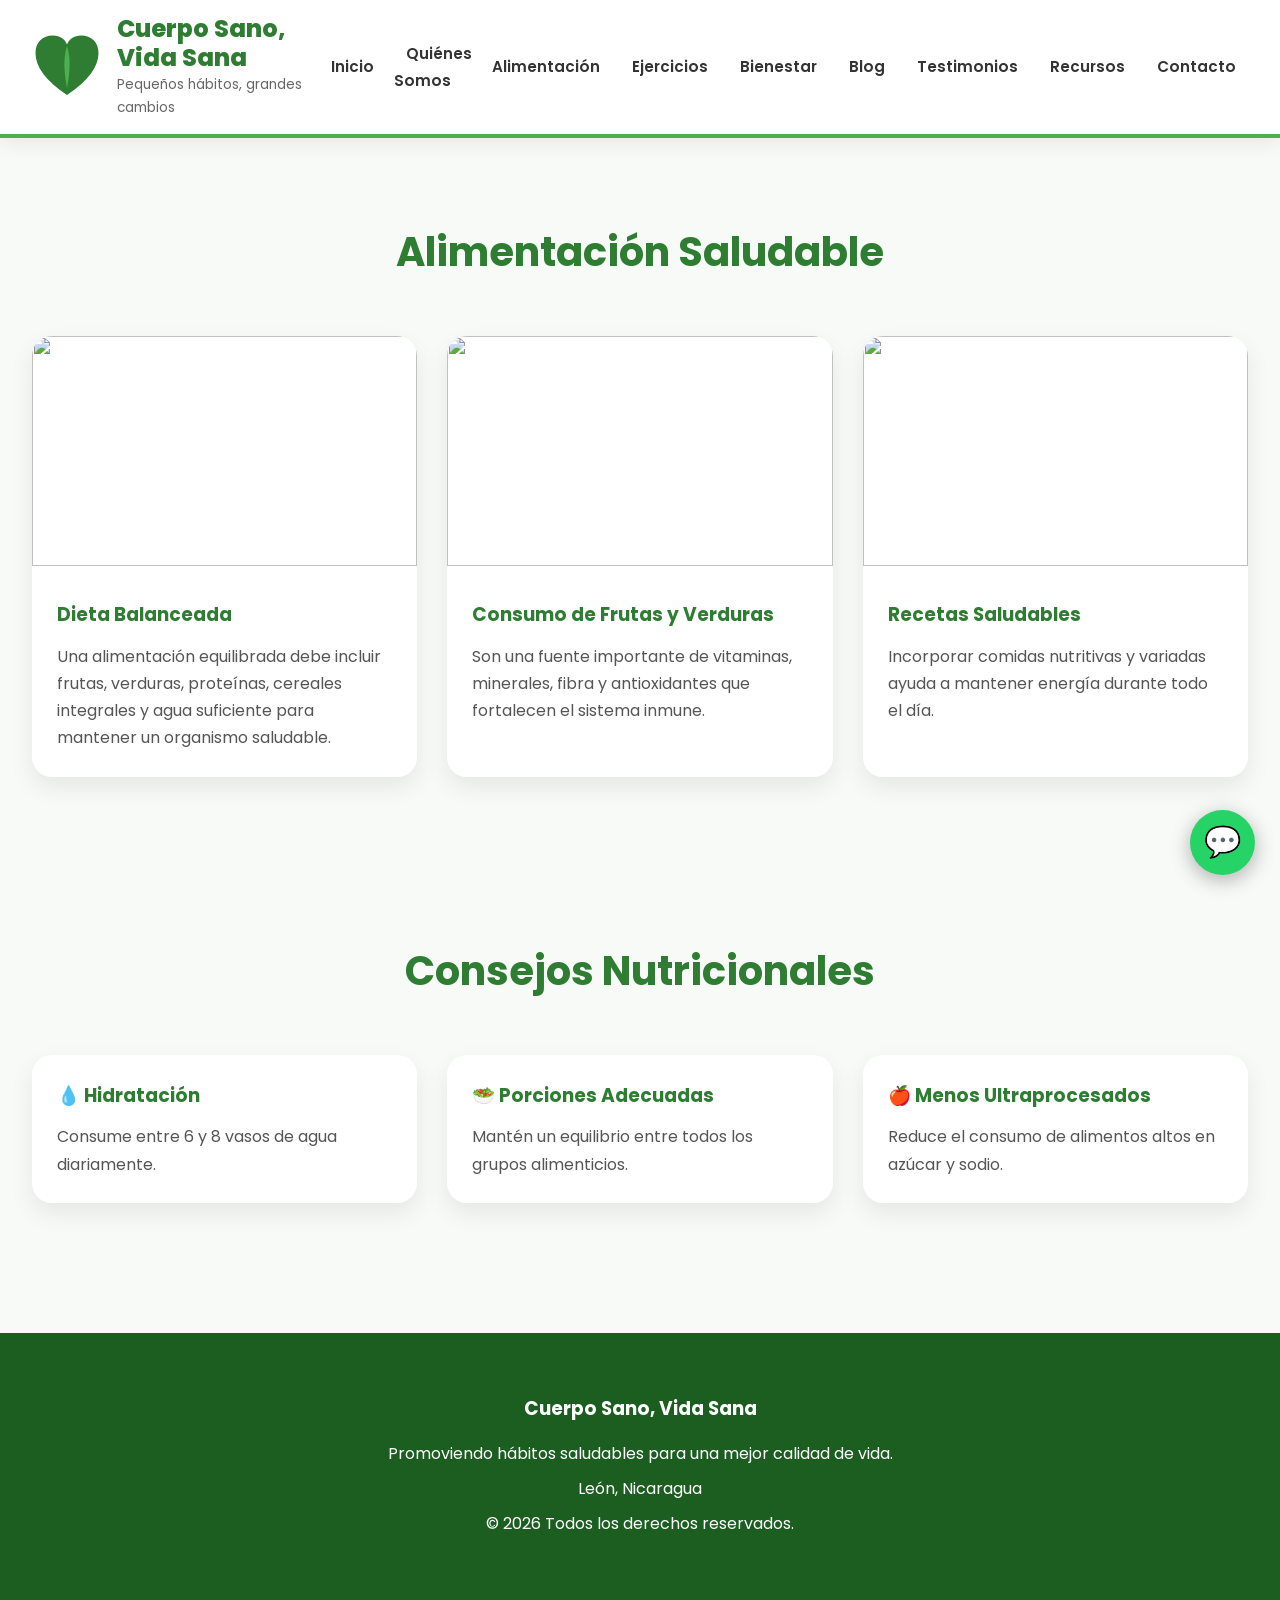
==== alimentacion.html @ 5604b4ef "first commit" ====
<!DOCTYPE html>
<html lang="es">

<head>

    <meta charset="UTF-8">
    <meta name="viewport" content="width=device-width, initial-scale=1.0">

    <title>Alimentación Saludable | Cuerpo Sano, Vida Sana</title>

    <link rel="stylesheet" href="css/style.css">

</head>

<body>

<header>

    <div class="container navbar">

        <div class="logo-container">

            <svg width="70" height="70" viewBox="0 0 100 100">

                <path fill="#2E7D32"
                    d="M50 90 C20 70 5 50 5 30 C5 15 15 5 30 5 C40 5 47 10 50 18 C53 10 60 5 70 5 C85 5 95 15 95 30 C95 50 80 70 50 90Z"/>

                <path fill="#4CAF50"
                    d="M50 20 C45 35 45 55 50 80 C55 55 55 35 50 20Z"/>

            </svg>

            <div class="logo-text">
                <h2>Cuerpo Sano, Vida Sana</h2>
                <p>Pequeños hábitos, grandes cambios</p>
            </div>

        </div>

        <nav>
            <ul>
                <li><a href="index.html">Inicio</a></li>
                <li><a href="quienes-somos.html">Quiénes Somos</a></li>
                <li><a href="alimentacion.html">Alimentación</a></li>
                <li><a href="ejercicios.html">Ejercicios</a></li>
                <li><a href="bienestar.html">Bienestar</a></li>
                <li><a href="blog.html">Blog</a></li>
                <li><a href="testimonios.html">Testimonios</a></li>
                <li><a href="recursos.html">Recursos</a></li>
                <li><a href="contacto.html">Contacto</a></li>
            </ul>
        </nav>

    </div>

</header>

<section class="section">

    <div class="container">

        <h1 class="section-title">
            Alimentación Saludable
        </h1>

        <div class="cards">

            <div class="card">

                <img src="https://images.unsplash.com/photo-1490645935967-10de6ba17061?q=80&w=1200">

                <div class="card-content">

                    <h3>Dieta Balanceada</h3>

                    <p>
                        Una alimentación equilibrada debe incluir frutas,
                        verduras, proteínas, cereales integrales y agua
                        suficiente para mantener un organismo saludable.
                    </p>

                </div>

            </div>

            <div class="card">

                <img src="https://images.unsplash.com/photo-1512621776951-a57141f2eefd?q=80&w=1200">

                <div class="card-content">

                    <h3>Consumo de Frutas y Verduras</h3>

                    <p>
                        Son una fuente importante de vitaminas, minerales,
                        fibra y antioxidantes que fortalecen el sistema inmune.
                    </p>

                </div>

            </div>

            <div class="card">

                <img src="https://images.unsplash.com/photo-1466637574441-749b8f19452f?q=80&w=1200">

                <div class="card-content">

                    <h3>Recetas Saludables</h3>

                    <p>
                        Incorporar comidas nutritivas y variadas ayuda a
                        mantener energía durante todo el día.
                    </p>

                </div>

            </div>

        </div>

    </div>

</section>

<section class="section">

    <div class="container">

        <h2 class="section-title">
            Consejos Nutricionales
        </h2>

        <div class="cards">

            <div class="card">
                <div class="card-content">
                    <h3>💧 Hidratación</h3>
                    <p>Consume entre 6 y 8 vasos de agua diariamente.</p>
                </div>
            </div>

            <div class="card">
                <div class="card-content">
                    <h3>🥗 Porciones Adecuadas</h3>
                    <p>Mantén un equilibrio entre todos los grupos alimenticios.</p>
                </div>
            </div>

            <div class="card">
                <div class="card-content">
                    <h3>🍎 Menos Ultraprocesados</h3>
                    <p>Reduce el consumo de alimentos altos en azúcar y sodio.</p>
                </div>
            </div>

        </div>

    </div>

</section>

<footer>

    <h3>Cuerpo Sano, Vida Sana</h3>

    <p>Promoviendo hábitos saludables para una mejor calidad de vida.</p>

    <p>León, Nicaragua</p>

    <p>© 2026 Todos los derechos reservados.</p>

</footer>

<a href="https://wa.me/50588888888"
class="whatsapp"
target="_blank">

💬

</a>

</body>
</html>
---- css/style.css ----
@import url('https://fonts.googleapis.com/css2?family=Poppins:wght@300;400;500;600;700;800&display=swap');

/* =========================
   RESET
========================= */

*{
    margin:0;
    padding:0;
    box-sizing:border-box;
}

html{
    scroll-behavior:smooth;
}

body{
    font-family:'Poppins',sans-serif;
    background:#f8faf8;
    color:#333;
    line-height:1.7;
}

/* =========================
   CONTENEDOR
========================= */

.container{
    width:95%;
    max-width:1400px;
    margin:auto;
}

/* =========================
   HEADER
========================= */

header{
    background:#fff;
    border-bottom:4px solid #4CAF50;
    box-shadow:0 4px 20px rgba(0,0,0,.08);
    position:sticky;
    top:0;
    z-index:999;
}

.navbar{
    display:flex;
    justify-content:space-between;
    align-items:center;
    padding:15px 0;
}

.logo-container{
    display:flex;
    align-items:center;
    gap:15px;
}

.logo-container svg{
    flex-shrink:0;
}

.logo-text h2{
    color:#2E7D32;
    font-size:1.5rem;
    font-weight:800;
    line-height:1.2;
}

.logo-text p{
    color:#666;
    font-size:.85rem;
}

/* =========================
   MENU
========================= */

nav ul{
    display:flex;
    list-style:none;
    gap:8px;
    align-items:center;
}

nav ul li a{
    text-decoration:none;
    color:#333;
    font-weight:600;
    font-size:.95rem;
    padding:10px 12px;
    border-radius:10px;
    transition:.3s;
}

nav ul li a:hover{
    background:#4CAF50;
    color:white;
}

/* =========================
   HERO
========================= */

.hero{
    height:90vh;

    background:
    linear-gradient(
        rgba(0,0,0,.55),
        rgba(0,0,0,.55)
    ),
    url("https://images.unsplash.com/photo-1490645935967-10de6ba17061?q=80&w=1800");

    background-size:cover;
    background-position:center;

    display:flex;
    justify-content:center;
    align-items:center;
    text-align:center;

    color:white;
}

.hero-content{
    max-width:850px;
    padding:20px;
}

.hero h1{
    font-size:4rem;
    margin-bottom:20px;
    font-weight:800;
}

.hero p{
    font-size:1.3rem;
    margin-bottom:30px;
}

/* =========================
   BOTONES
========================= */

.btn{
    display:inline-block;

    background:#4CAF50;
    color:white;

    text-decoration:none;

    padding:15px 35px;

    border-radius:40px;

    font-weight:600;

    transition:.3s;
}

.btn:hover{
    background:#2E7D32;
    transform:translateY(-3px);
}

/* =========================
   SECCIONES
========================= */

.section{
    padding:80px 0;
}

.section-title{
    text-align:center;
    margin-bottom:50px;

    color:#2E7D32;

    font-size:2.5rem;
    font-weight:700;
}

/* =========================
   TARJETAS
========================= */

.cards{
    display:grid;
    grid-template-columns:
    repeat(auto-fit,minmax(280px,1fr));

    gap:30px;
}

.card{
    background:white;

    border-radius:20px;

    overflow:hidden;

    box-shadow:
    0 10px 25px rgba(0,0,0,.08);

    transition:.4s;
}

.card:hover{
    transform:
    translateY(-10px)
    scale(1.02);
}

.card img{
    width:100%;
    height:230px;
    object-fit:cover;
}

.card-content{
    padding:25px;
}

.card-content h3{
    color:#2E7D32;
    margin-bottom:12px;
}

.card-content p{
    color:#555;
}

/* =========================
   ABOUT
========================= */

.about{
    display:grid;
    grid-template-columns:1fr 1fr;
    gap:50px;
    align-items:center;
}

.about img{
    width:100%;
    border-radius:20px;
    box-shadow:0 10px 25px rgba(0,0,0,.1);
}

/* =========================
   ESTADISTICAS
========================= */

.stats{
    background:white;
}

.stat-box{
    background:white;

    border-radius:20px;

    padding:40px;

    text-align:center;

    box-shadow:
    0 10px 25px rgba(0,0,0,.08);
}

.stat-box h2{
    color:#2E7D32;
    font-size:3rem;
}

.stat-box p{
    font-weight:600;
}

/* =========================
   FORMULARIO
========================= */

.contact-form{
    max-width:700px;
    margin:auto;

    display:flex;
    flex-direction:column;

    gap:20px;
}

.contact-form input,
.contact-form textarea{

    padding:15px;

    border:1px solid #ddd;

    border-radius:12px;

    font-family:'Poppins',sans-serif;
}

.contact-form input:focus,
.contact-form textarea:focus{
    outline:none;
    border-color:#4CAF50;
}

.contact-form button{
    border:none;
    cursor:pointer;
}

/* =========================
   TESTIMONIOS
========================= */

.testimonial{
    text-align:center;
}

.testimonial img{
    width:90px;
    height:90px;

    border-radius:50%;

    object-fit:cover;

    margin-bottom:15px;
}

/* =========================
   FOOTER
========================= */

footer{
    background:#1B5E20;

    color:white;

    text-align:center;

    padding:60px 20px;

    margin-top:50px;
}

footer h3{
    margin-bottom:15px;
}

footer p{
    margin:8px 0;
}

/* =========================
   WHATSAPP
========================= */

.whatsapp{
    position:fixed;

    right:25px;
    bottom:25px;

    width:65px;
    height:65px;

    background:#25D366;

    color:white;

    border-radius:50%;

    display:flex;
    justify-content:center;
    align-items:center;

    font-size:30px;

    text-decoration:none;

    box-shadow:
    0 5px 20px rgba(0,0,0,.3);

    z-index:999;
}

/* =========================
   RESPONSIVE
========================= */

@media(max-width:1100px){

    .navbar{
        flex-direction:column;
        gap:15px;
    }

    nav ul{
        flex-wrap:wrap;
        justify-content:center;
    }

}

@media(max-width:768px){

    .hero{
        height:70vh;
    }

    .hero h1{
        font-size:2.5rem;
    }

    .hero p{
        font-size:1rem;
    }

    .about{
        grid-template-columns:1fr;
    }

    .section-title{
        font-size:2rem;
    }

}
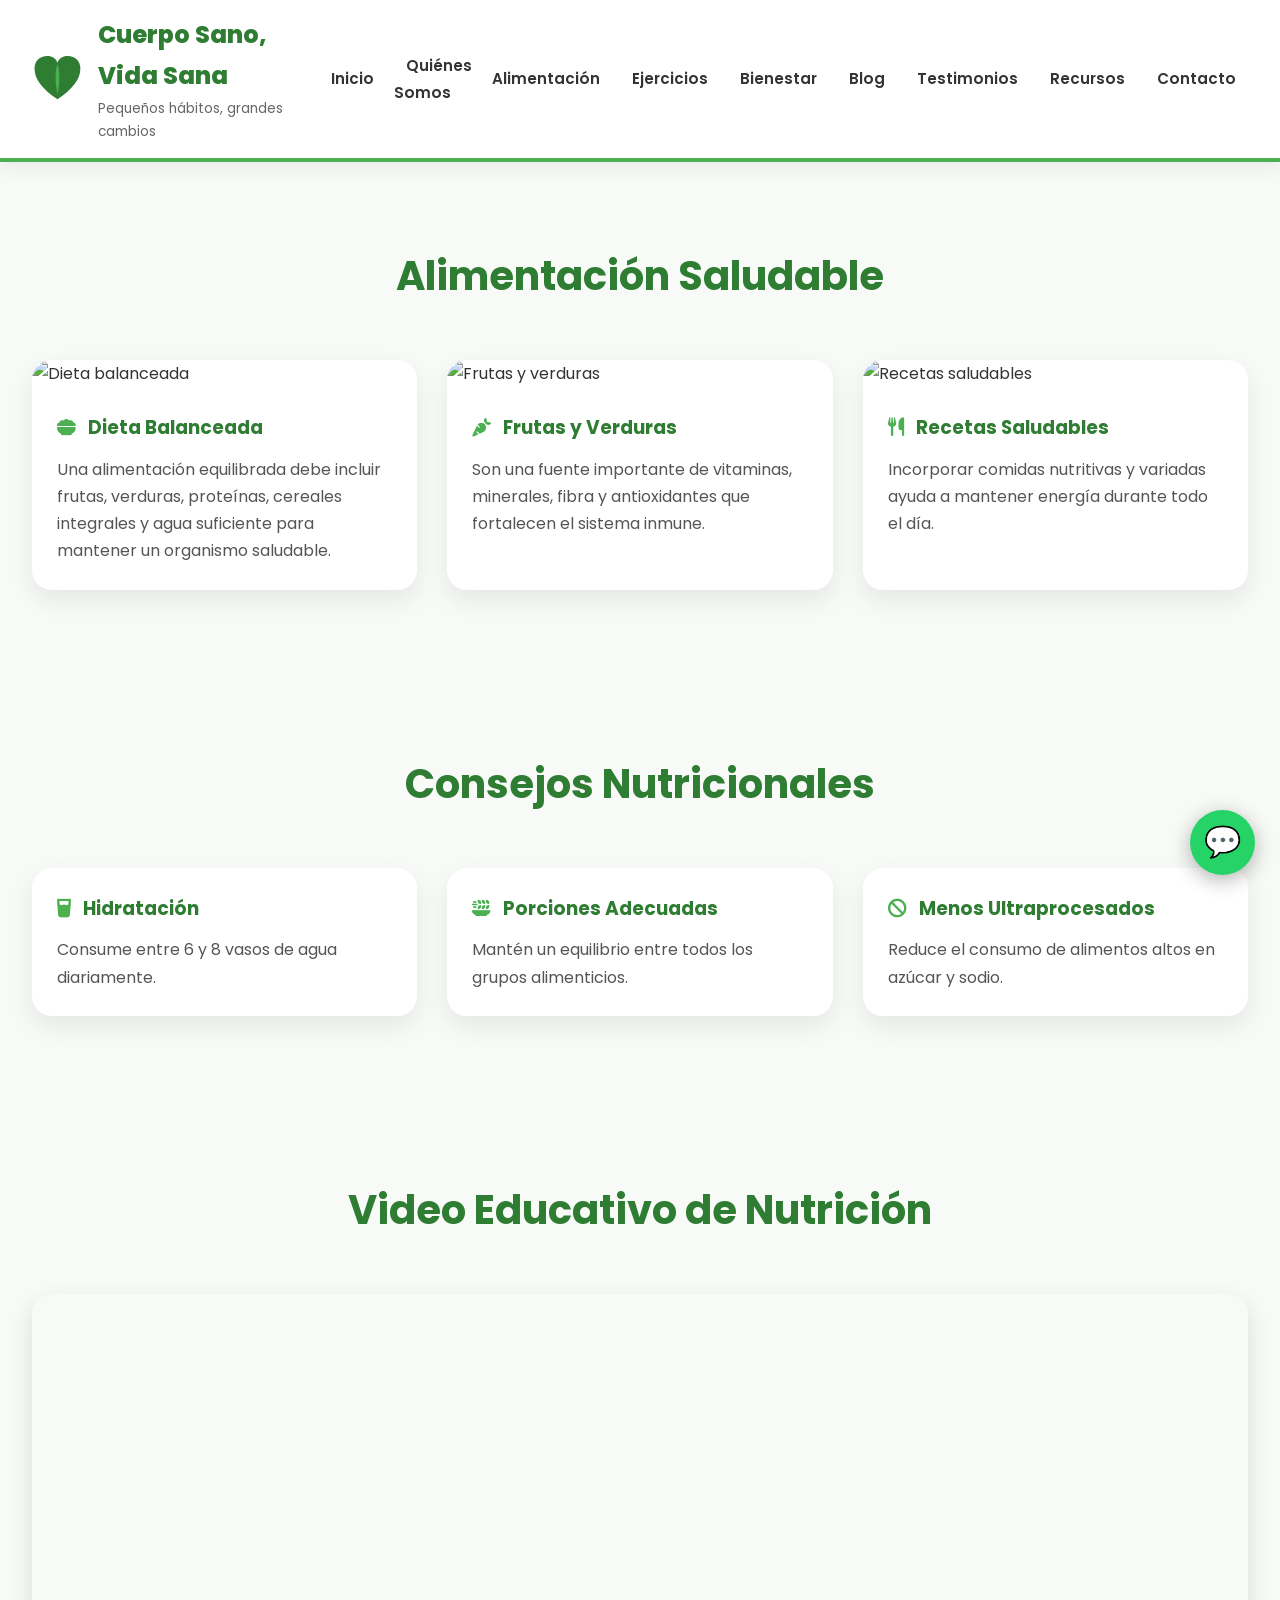
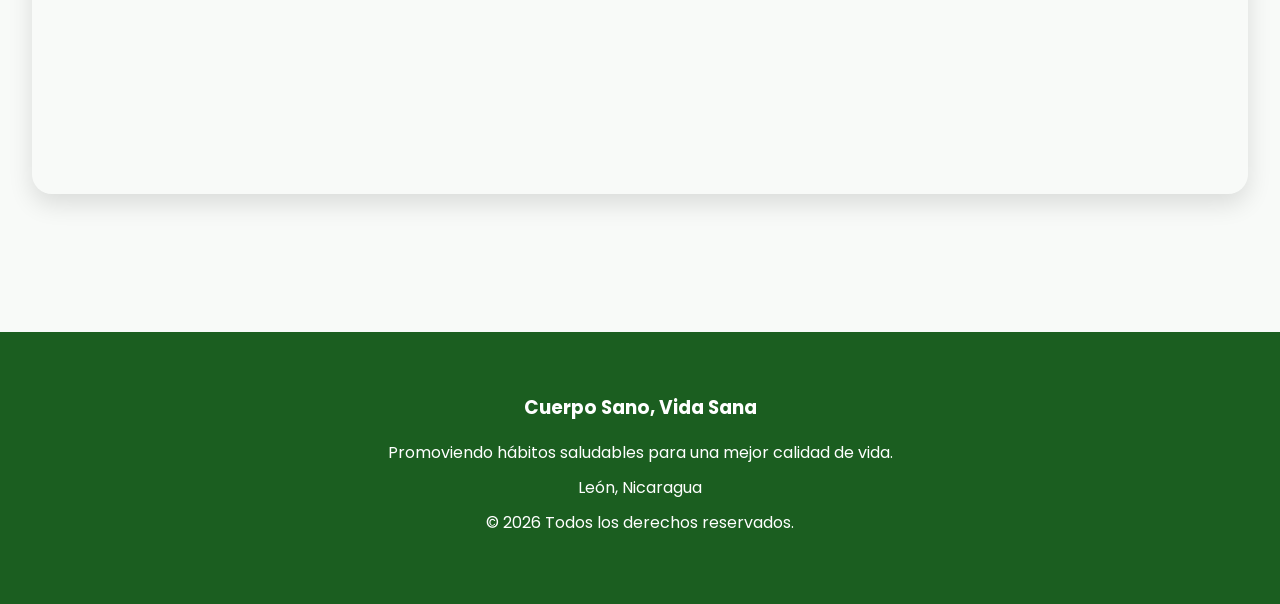
==== commit d1175168: "first commit" ====
--- a/alimentacion.html
+++ b/alimentacion.html
@@ -2,39 +2,39 @@
 <html lang="es">
 
 <head>
-
     <meta charset="UTF-8">
     <meta name="viewport" content="width=device-width, initial-scale=1.0">
+    <meta name="description" content="Aprende sobre alimentación saludable, nutrición balanceada y consejos para una vida sana.">
 
     <title>Alimentación Saludable | Cuerpo Sano, Vida Sana</title>
 
     <link rel="stylesheet" href="css/style.css">
 
+    <link rel="preconnect" href="https://fonts.googleapis.com">
+    <link rel="preconnect" href="https://fonts.gstatic.com" crossorigin>
+    <link href="https://fonts.googleapis.com/css2?family=Poppins:wght@300;400;500;600;700&display=swap" rel="stylesheet">
+
+    <link rel="stylesheet"
+    href="https://cdnjs.cloudflare.com/ajax/libs/font-awesome/6.5.0/css/all.min.css">
 </head>
 
 <body>
 
 <header>
-
     <div class="container navbar">
 
         <div class="logo-container">
-
             <svg width="70" height="70" viewBox="0 0 100 100">
-
                 <path fill="#2E7D32"
                     d="M50 90 C20 70 5 50 5 30 C5 15 15 5 30 5 C40 5 47 10 50 18 C53 10 60 5 70 5 C85 5 95 15 95 30 C95 50 80 70 50 90Z"/>
-
                 <path fill="#4CAF50"
                     d="M50 20 C45 35 45 55 50 80 C55 55 55 35 50 20Z"/>
-
             </svg>
 
             <div class="logo-text">
                 <h2>Cuerpo Sano, Vida Sana</h2>
                 <p>Pequeños hábitos, grandes cambios</p>
             </div>
-
         </div>
 
         <nav>
@@ -52,11 +52,9 @@
         </nav>
 
     </div>
-
 </header>
 
 <section class="section">
-
     <div class="container">
 
         <h1 class="section-title">
@@ -66,65 +64,57 @@
         <div class="cards">
 
             <div class="card">
-
-                <img src="https://images.unsplash.com/photo-1490645935967-10de6ba17061?q=80&w=1200">
+                <img src="https://images.unsplash.com/photo-1490645935967-10de6ba17061?q=80&w=1200"
+                alt="Dieta balanceada"
+                loading="lazy">
 
                 <div class="card-content">
-
-                    <h3>Dieta Balanceada</h3>
+                    <h3><i class="fa-solid fa-bowl-food"></i> Dieta Balanceada</h3>
 
                     <p>
                         Una alimentación equilibrada debe incluir frutas,
                         verduras, proteínas, cereales integrales y agua
                         suficiente para mantener un organismo saludable.
                     </p>
-
                 </div>
-
             </div>
 
             <div class="card">
-
-                <img src="https://images.unsplash.com/photo-1512621776951-a57141f2eefd?q=80&w=1200">
+                <img src="https://images.unsplash.com/photo-1512621776951-a57141f2eefd?q=80&w=1200"
+                alt="Frutas y verduras"
+                loading="lazy">
 
                 <div class="card-content">
-
-                    <h3>Consumo de Frutas y Verduras</h3>
+                    <h3><i class="fa-solid fa-carrot"></i> Frutas y Verduras</h3>
 
                     <p>
                         Son una fuente importante de vitaminas, minerales,
                         fibra y antioxidantes que fortalecen el sistema inmune.
                     </p>
-
                 </div>
-
             </div>
 
             <div class="card">
-
-                <img src="https://images.unsplash.com/photo-1466637574441-749b8f19452f?q=80&w=1200">
+                <img src="https://images.unsplash.com/photo-1466637574441-749b8f19452f?q=80&w=1200"
+                alt="Recetas saludables"
+                loading="lazy">
 
                 <div class="card-content">
-
-                    <h3>Recetas Saludables</h3>
+                    <h3><i class="fa-solid fa-utensils"></i> Recetas Saludables</h3>
 
                     <p>
                         Incorporar comidas nutritivas y variadas ayuda a
                         mantener energía durante todo el día.
                     </p>
-
                 </div>
-
             </div>
 
         </div>
 
     </div>
-
 </section>
 
 <section class="section">
-
     <div class="container">
 
         <h2 class="section-title">
@@ -135,21 +125,21 @@
 
             <div class="card">
                 <div class="card-content">
-                    <h3>💧 Hidratación</h3>
+                    <h3><i class="fa-solid fa-glass-water"></i> Hidratación</h3>
                     <p>Consume entre 6 y 8 vasos de agua diariamente.</p>
                 </div>
             </div>
 
             <div class="card">
                 <div class="card-content">
-                    <h3>🥗 Porciones Adecuadas</h3>
+                    <h3><i class="fa-solid fa-plate-wheat"></i> Porciones Adecuadas</h3>
                     <p>Mantén un equilibrio entre todos los grupos alimenticios.</p>
                 </div>
             </div>
 
             <div class="card">
                 <div class="card-content">
-                    <h3>🍎 Menos Ultraprocesados</h3>
+                    <h3><i class="fa-solid fa-ban"></i> Menos Ultraprocesados</h3>
                     <p>Reduce el consumo de alimentos altos en azúcar y sodio.</p>
                 </div>
             </div>
@@ -157,27 +147,38 @@
         </div>
 
     </div>
+</section>
 
+<section class="section">
+    <div class="container">
+        <h2 class="section-title">
+            Video Educativo de Nutrición
+        </h2>
+
+        <iframe 
+            width="100%" 
+            height="500"
+            src="https://www.youtube.com/embed/VuTis6DmIME"
+            title="Nutrición saludable"
+            style="border-radius:20px;"
+            frameborder="0"
+            allowfullscreen>
+        </iframe>
+        
+    </div>
 </section>
 
 <footer>
-
     <h3>Cuerpo Sano, Vida Sana</h3>
-
     <p>Promoviendo hábitos saludables para una mejor calidad de vida.</p>
-
     <p>León, Nicaragua</p>
-
     <p>© 2026 Todos los derechos reservados.</p>
-
 </footer>
 
 <a href="https://wa.me/50588888888"
 class="whatsapp"
 target="_blank">
-
 💬
-
 </a>
 
 </body>
--- a/css/style.css
+++ b/css/style.css
@@ -1,8 +1,4 @@
 @import url('https://fonts.googleapis.com/css2?family=Poppins:wght@300;400;500;600;700;800&display=swap');
-
-/* =========================
-   RESET
-========================= */
 
 *{
     margin:0;
@@ -21,19 +17,11 @@
     line-height:1.7;
 }
 
-/* =========================
-   CONTENEDOR
-========================= */
-
 .container{
     width:95%;
     max-width:1400px;
     margin:auto;
 }
-
-/* =========================
-   HEADER
-========================= */
 
 header{
     background:#fff;
@@ -57,25 +45,16 @@
     gap:15px;
 }
 
-.logo-container svg{
-    flex-shrink:0;
-}
-
 .logo-text h2{
     color:#2E7D32;
     font-size:1.5rem;
     font-weight:800;
-    line-height:1.2;
 }
 
 .logo-text p{
     color:#666;
     font-size:.85rem;
 }
-
-/* =========================
-   MENU
-========================= */
 
 nav ul{
     display:flex;
@@ -99,28 +78,18 @@
     color:white;
 }
 
-/* =========================
-   HERO
-========================= */
-
 .hero{
     height:90vh;
-
     background:
-    linear-gradient(
-        rgba(0,0,0,.55),
-        rgba(0,0,0,.55)
-    ),
+    linear-gradient(rgba(0,0,0,.55), rgba(0,0,0,.55)),
     url("https://images.unsplash.com/photo-1490645935967-10de6ba17061?q=80&w=1800");
 
     background-size:cover;
     background-position:center;
-
     display:flex;
     justify-content:center;
     align-items:center;
     text-align:center;
-
     color:white;
 }
 
@@ -140,24 +109,14 @@
     margin-bottom:30px;
 }
 
-/* =========================
-   BOTONES
-========================= */
-
 .btn{
     display:inline-block;
-
     background:#4CAF50;
     color:white;
-
     text-decoration:none;
-
     padding:15px 35px;
-
     border-radius:40px;
-
     font-weight:600;
-
     transition:.3s;
 }
 
@@ -166,10 +125,6 @@
     transform:translateY(-3px);
 }
 
-/* =========================
-   SECCIONES
-========================= */
-
 .section{
     padding:80px 0;
 }
@@ -177,42 +132,27 @@
 .section-title{
     text-align:center;
     margin-bottom:50px;
-
     color:#2E7D32;
-
     font-size:2.5rem;
     font-weight:700;
 }
 
-/* =========================
-   TARJETAS
-========================= */
-
 .cards{
     display:grid;
-    grid-template-columns:
-    repeat(auto-fit,minmax(280px,1fr));
-
+    grid-template-columns:repeat(auto-fit,minmax(280px,1fr));
     gap:30px;
 }
 
 .card{
     background:white;
-
     border-radius:20px;
-
     overflow:hidden;
-
-    box-shadow:
-    0 10px 25px rgba(0,0,0,.08);
-
+    box-shadow:0 10px 25px rgba(0,0,0,.08);
     transition:.4s;
 }
 
 .card:hover{
-    transform:
-    translateY(-10px)
-    scale(1.02);
+    transform:translateY(-10px) scale(1.02);
 }
 
 .card img{
@@ -234,9 +174,10 @@
     color:#555;
 }
 
-/* =========================
-   ABOUT
-========================= */
+.card-content i{
+    margin-right:8px;
+    color:#4CAF50;
+}
 
 .about{
     display:grid;
@@ -251,25 +192,16 @@
     box-shadow:0 10px 25px rgba(0,0,0,.1);
 }
 
-/* =========================
-   ESTADISTICAS
-========================= */
-
 .stats{
     background:white;
 }
 
 .stat-box{
     background:white;
-
     border-radius:20px;
-
     padding:40px;
-
-    text-align:center;
-
-    box-shadow:
-    0 10px 25px rgba(0,0,0,.08);
+    text-align:center;
+    box-shadow:0 10px 25px rgba(0,0,0,.08);
 }
 
 .stat-box h2{
@@ -281,29 +213,32 @@
     font-weight:600;
 }
 
-/* =========================
-   FORMULARIO
-========================= */
+iframe{
+    width:100%;
+    min-height:500px;
+    border:none;
+    border-radius:20px;
+    box-shadow:0 10px 25px rgba(0,0,0,.12);
+}
+
+audio{
+    width:100%;
+    margin-top:20px;
+}
 
 .contact-form{
     max-width:700px;
     margin:auto;
-
     display:flex;
     flex-direction:column;
-
     gap:20px;
 }
 
 .contact-form input,
 .contact-form textarea{
-
     padding:15px;
-
     border:1px solid #ddd;
-
     border-radius:12px;
-
     font-family:'Poppins',sans-serif;
 }
 
@@ -318,10 +253,6 @@
     cursor:pointer;
 }
 
-/* =========================
-   TESTIMONIOS
-========================= */
-
 .testimonial{
     text-align:center;
 }
@@ -329,27 +260,16 @@
 .testimonial img{
     width:90px;
     height:90px;
-
     border-radius:50%;
-
     object-fit:cover;
-
     margin-bottom:15px;
 }
-
-/* =========================
-   FOOTER
-========================= */
 
 footer{
     background:#1B5E20;
-
-    color:white;
-
-    text-align:center;
-
+    color:white;
+    text-align:center;
     padding:60px 20px;
-
     margin-top:50px;
 }
 
@@ -361,45 +281,61 @@
     margin:8px 0;
 }
 
-/* =========================
-   WHATSAPP
-========================= */
-
 .whatsapp{
     position:fixed;
-
     right:25px;
     bottom:25px;
-
     width:65px;
     height:65px;
-
     background:#25D366;
-
-    color:white;
-
+    color:white;
     border-radius:50%;
-
     display:flex;
     justify-content:center;
     align-items:center;
-
     font-size:30px;
-
     text-decoration:none;
-
-    box-shadow:
-    0 5px 20px rgba(0,0,0,.3);
-
+    box-shadow:0 5px 20px rgba(0,0,0,.3);
     z-index:999;
 }
 
-/* =========================
-   RESPONSIVE
-========================= */
+.video-container{
+    position: relative;
+    cursor: pointer;
+    overflow: hidden;
+    border-radius: 20px;
+}
+
+.video-thumbnail{
+    width: 100%;
+    height: 500px;
+    object-fit: cover;
+    display: block;
+    border-radius: 20px;
+}
+
+.play-button{
+    position: absolute;
+    top: 50%;
+    left: 50%;
+    transform: translate(-50%, -50%);
+    width: 90px;
+    height: 90px;
+    background: rgba(255, 0, 0, 0.85);
+    border-radius: 50%;
+    color: white;
+    font-size: 40px;
+    display: flex;
+    align-items: center;
+    justify-content: center;
+    transition: 0.3s;
+}
+
+.video-container:hover .play-button{
+    transform: translate(-50%, -50%) scale(1.1);
+}
 
 @media(max-width:1100px){
-
     .navbar{
         flex-direction:column;
         gap:15px;
@@ -409,7 +345,6 @@
         flex-wrap:wrap;
         justify-content:center;
     }
-
 }
 
 @media(max-width:768px){
@@ -434,4 +369,8 @@
         font-size:2rem;
     }
 
+    iframe{
+        min-height:250px;
+    }
+
 }
